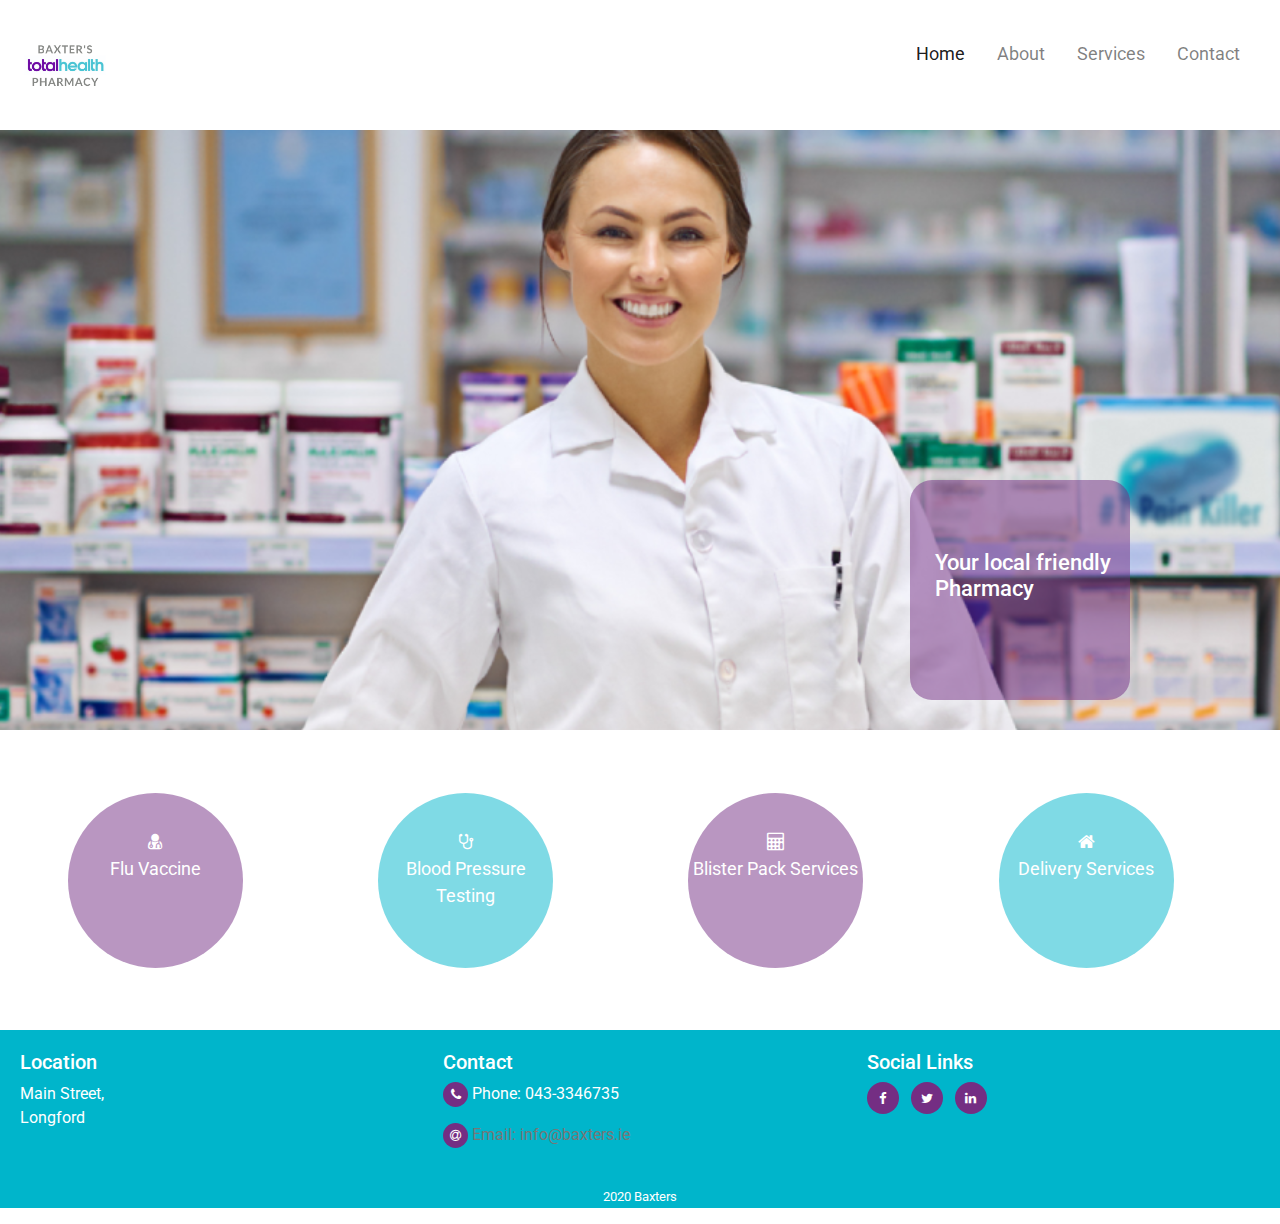
==== index.html @ 6fc28695 "Add: small print to footer on every page" ====
<!DOCTYPE html>
<html lang="en">

<head>
	<meta charset="UTF-8">
	<meta name="viewport" content="width=device-width, initial-scale=1.0">
	<meta http-equiv="X-UA-Compatible" content="ie=edge">
	<link rel="stylesheet" href="https://maxcdn.bootstrapcdn.com/bootstrap/4.2.1/css/bootstrap.min.css"
		type="text/css" />
	<link rel="stylesheet" href="https://stackpath.bootstrapcdn.com/font-awesome/4.7.0/css/font-awesome.min.css"
		type="text/css" />
	<link rel="stylesheet" href="assets/css/style.css" type="text/css" />
	<title>Baxter's Pharmacy Longford</title>
</head>

<body>

	<!--Logo and Navigation bar---------------------------------------------------------------------------->
	<header>
		<div class="header">
            <div id="logo">
			<a href="index.html"></a>
	        </div>
			
				<nav class="navbar navbar-expand-sm navbar-light bg-white">
						<ul id="menu" class="navbar-nav">
							<li class="nav-item active mr-3">
								<a class="nav-link" href="index.html">Home</a>
							</li>
							<li class="nav-item mr-3">
								<a class="nav-link" href="about.html">About</a>
							</li>
							<li class="nav-item mr-3">
								<a class="nav-link" href="services.html">Services</a>
							</li>
							<li class="nav-item mr-3">
								<a class="nav-link" href="contact.html">Contact</a>
							</li>
						</ul>
				</nav>
			</div>
		
	</header>

<!--Cover image------------------------------------------------------------------------------------------------------>
<section id="cover-outer">  
 
        <div id="cover-image" class="container-fluid"></div>
        <div id="cover-text"><h2>Your local friendly Pharmacy</h2></div>

</section>

<!--Services Section---------------------------------------------------------------------------------------->
<section id="service-outer">
<div id="serviceitem">
		<div id="flu" class="home-services-content">        
			<a href="services.html"><i class="fa fa-user-md" aria-hidden="true"></i><br>
            <span> Flu Vaccine</span></a>
        </div>
		<div id="blood-pressure" class="home-services-content">
			<a href="services.html"><i class="fa fa-stethoscope" aria-hidden="true"></i><br>
            <span> Blood Pressure Testing</span></a>
		</div>
        <div id="blister" class="home-services-content">
            <a href="services.html"><i class="fa fa-calculator" aria-hidden="true"></i><br>
            <span> Blister Pack Services</span></a>
        </div>
        <div id="delivery" class="home-services-content">
            <a href="services.html"><i class="fa fa-home" aria-hidden="true"></i><br>
            <span> Delivery Services</span></a>
        </div>
</div>
</section>

<!--Footer--------------------------------------------------------------->
	<footer class="container-fluid">
		<div id="footer-details" class="row">
			<div class="col-sm-4">
				<h5>Location</h5>
				<p> Main Street, <br>
                    Longford </p>
			</div>
			<div class="col-sm-4 footer-icons">
				<h5>Contact</h5>
				<p><i class="fa fa-phone"></i> Phone: 043-3346735 </p>
				<p class="email-address"><i class="fa fa-at"></i><a href="mailto:info@baxters.ie"> Email:
						info@baxters.ie</a></p>
			</div>
			<div class="col-sm-4">
				<h5>Social Links</h5>
			<ul class=" list-inline social-links">
				<li class="list-inline-item"><a href="https://www.facebook.com/baxters.longford/" target="_blank"><i class="fa fa-facebook" aria-hidden="true"></i>
					<span class="sr-only">Facebook</span></a></li>
                <li class="list-inline-item"><a href="https://www.twitter.com/" target="_blank"><i class="fa fa-twitter" aria-hidden="true"></i>
						<span class="sr-only">Twitter</span></a></li>
                <li class="list-inline-item"><a href="https://www.linkedin.com/" target="_blank"><i class="fa fa-linkedin" aria-hidden="true"></i>
						<span class="sr-only">LinkedIn</span></a></li>
				</ul>
			</div>
		</div>

        <p class="text-center"><small>2020 Baxters</small><p/>
	</footer>



</body>

</html>
---- assets/css/style.css ----
@import url('https://fonts.googleapis.com/css?family=Roboto:100,200,300,400,500,600,700|Exo:100,200,300,400,500,600,700');

*{
    margin:0;
    padding:0;
    border:0;
}

body{
   font-family: roboto;
    color: #777777;
}

header {
    margin: 0;
    height: 130px;
    }
/*-----------------------------------------------------------------------------------------------------------------------Logo*/

#logo {
      width: 130px;
      height: 130px;   
      background-image: url("../images/baxters-logo.png");
      background-repeat: no-repeat;
      background-size: contain;
      float: left;
}   

/*--------------------------------------------------------------------------------------------------------------------Navbar*/

.navbar {
    float: right;
}

#menu {
    font-size: 115%;
}

#logo, #menu {
    line-height: 75px;
}

/*---------------------------------------------------------------------------------------------------------------Colours*/

.ui-about-colour-about {
    background-color: rgba(0, 181, 203, 0.4);   
 
}
/*-----------------------------------------------------------------------------------------------------------------------General*/

.uppercase {
    text-transform: uppercase;
}

.container-fluid {
    padding-right: 0px;
    padding-left: 0px;
}
/*-------------------------------------------------------------------------------------------------------Hero Image on Home Page*/

#cover-outer {
    height: 600px;
    width: 100%;
    position: relative;
  
}

#cover-image {
     height: 600px;
     width: 100%;
     background: url("../images/baxters-pharmacy-hero.png") no-repeat center center;
    -webkit-background-size: cover;
    -moz-background-size: cover;
    -o-background-size: cover;
     background-size: cover;
}

#cover-text h2 {
color: #ffffff;
font-size: 135%;
}

#cover-text {
    padding-top: 10px;
    border-radius: 10%;
    height: 220px;
    width: 220px;
    padding-top: 70px;
    padding-left: 25px;

    background-color:rgba(116, 46, 131, 0.5);

    bottom: 30px;   
    right: 150px;
    position: absolute;
}


/*-----------------------------------------------------------------------------------------------------------Services on home Page*/

#service-outer {
   display: flex;
    height: 300px;
    width: 100%;
    background-color: #ffffff;
}

#serviceitem {
  display: flex;
    justify-content: space-around; 
   align-items: center; 
    width: 97%;
}

.home-services-content {
    width: 175px;
    height: 175px;
    border-radius: 50%;
    text-align: center;
    padding-top: 35px;  
    display: flex;
    justify-content: space-around; 
  
}

.home-services-content {
  color: #ffffff;
    text-decoration: none;
}



#flu, #blister {
    background-color:rgba(116, 46, 131, 0.5);
}

#blood-pressure, #delivery {
    background-color:rgba(0, 181, 203, 0.5);
}

.home-services-content a {
    color: #ffffff;
    text-decoration: none;
    font-size: 18px;
}

/*---------------------------------------------------------------------------------------------------Footer*/
footer {
    background: #00B5CB;
    min-height: 120px;
    color: #ffffff;
    margin-bottom: 10px;
}


.footer-icons i {
width: 25px;
height: 25px;
border-radius: 50%;
font-size: 13px;
line-height: 25px;
text-align: center;
background: #742E83;  
color: #ffffff
}

.social-links li a i {
width: 32px;
height: 32px;
padding: 12px 0;
border-radius: 50%;
font-size: 13px;
line-height: 10px;
text-align: center;
background: #742E83;
}



.social-links i {
    color: #ffffff;

}

.email-address a {
    color: #777777;
    text-decoration: none;
}

#footer-details {
    padding: 20px;
    background-color:#00B5CB;;
}

/*-------------------------------------------------------------------------------------------------------------About Page*/

#about-us-text {
    margin: 25px;
    
}

.team {
    margin-left: 50px;
}


#teamsr {
    padding-top: 30px;
    width: 50%;
}

#teampr {
    padding-top: 30px;
    width: 50%;
}


.circle-container {
    width: 200px;
    height: 200px;
    border-radius: 50%;
    align-items: center;
    margin-left: 15px;
    margin: 0 auto;
}

#circle-image-sr-bg {
    background: url("../images/pharmacistsr.png") no-repeat center center;
    height: 100%;
    border-radius: 50%;

}

#circle-image-pr-bg {
    background: url("../images/pharmacistpr.png") no-repeat center center;
    height: 100%;
    border-radius: 50%;
    
}

.about-container {
    margin-bottom: 40px;
    margin-left: 10px;
}


/*------------------------------------------------------------------------------------------------------Contact Us Page*/
.contact-heading {
    margin-top: 25px;
    margin-bottom: 25px;
}


.center-form {
    padding-top: 10px;
    margin: 0 auto;
    max-width: 70%;
}

button[type="submit"] {
    margin-top: 15px;
    margin-bottom: 20px;
    background-color: #00B5CB;
}



#find-us {
     height:80%;
     width: 100%;
     background: url("../images/find-us-map.png") no-repeat center center;
     
    -webkit-background-size: cover;
    -moz-background-size: cover;
    -o-background-size: cover;
     background-size: cover;
}

#map {
overflow: hidden;
}

/*---------------------------------------------------------------------------------------------------------------Services Page*/

.services-page-heading {
    padding-top: 30px;
    padding-left: 16px;
    padding-right: 16px;
}

.service-page-ui {
    color:#00B5CB;
}
.service-icon-style {
    font-size: 180%;
    color:#00B5CB;
}


/* TABLET VIEW
@media screen and (max-width: 1393px){
    #service-outer {
        width: 65%;
        margin: 0 auto;

.home-services-content {
    font-size: 65%;
}

    }

    

    @media screen and (max-width: 943px){

    }


@media screen and (max-width: 943px){

    #navbar{
        clear: left;
        float: left;
        margin-left: 30px; 
        margin-bottom: 20px;
        line-height: 25px;
    }
}

    */

    @media screen and (max-width: 943px){
        #service-outer {
            
            }



    }
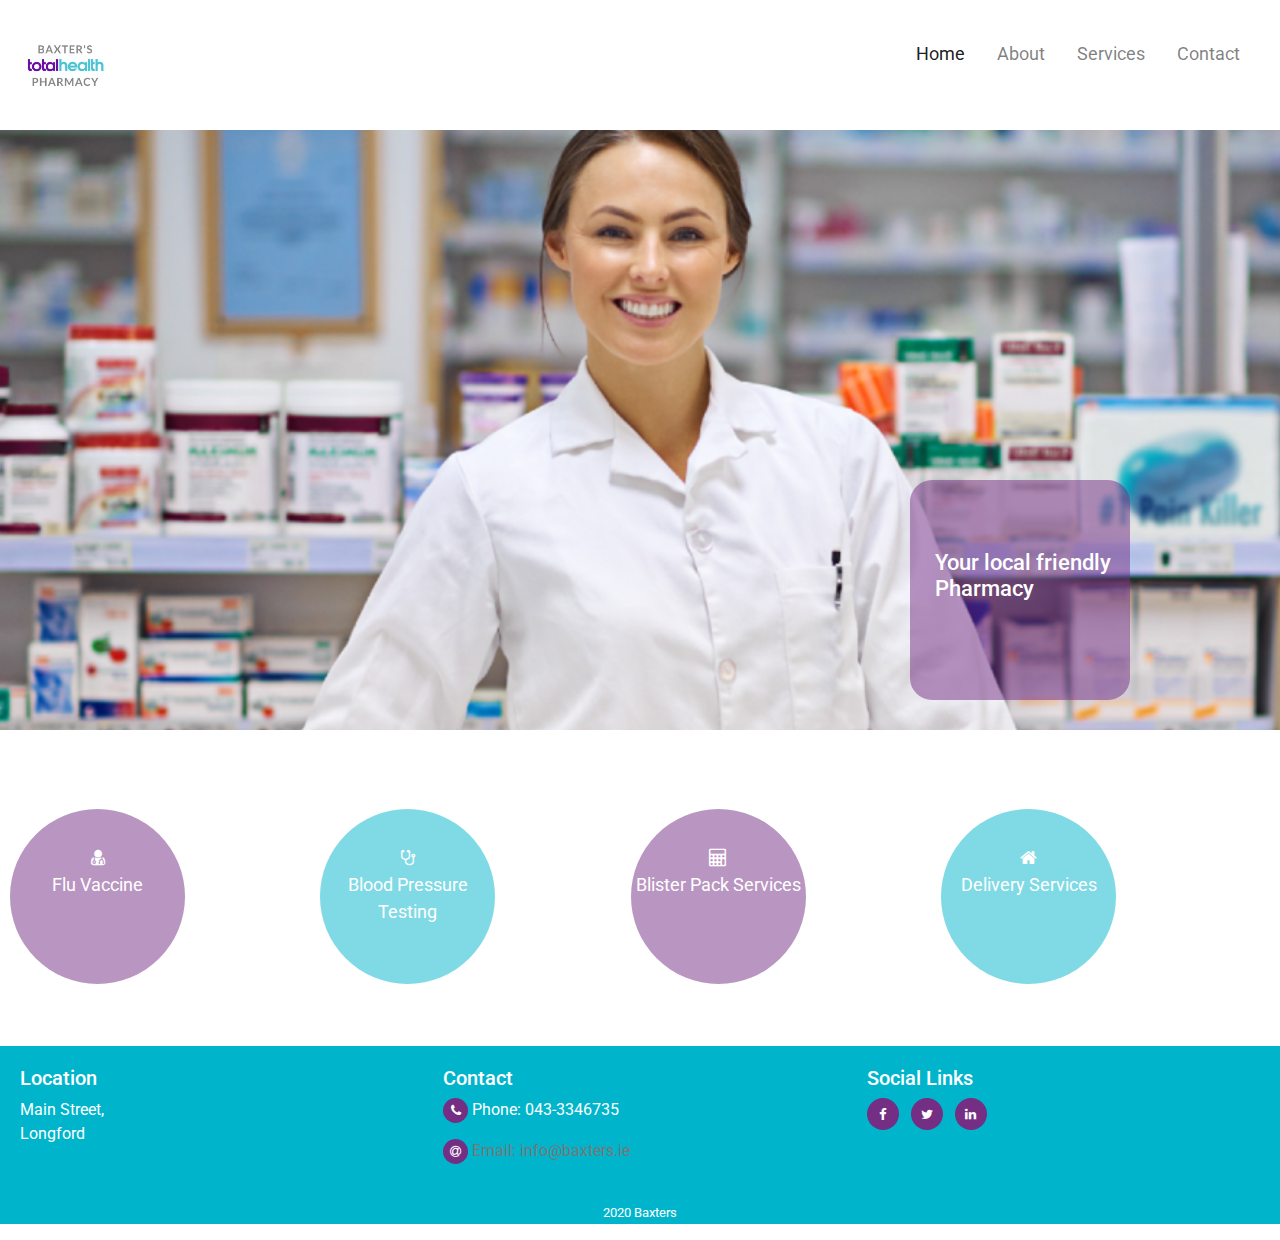
==== commit d35682fe: "Fix closing tags on footer small print. Add Burger menu to navbar on mobile. Update Phone placeholde" ====
--- a/index.html
+++ b/index.html
@@ -18,26 +18,29 @@
 	<!--Logo and Navigation bar---------------------------------------------------------------------------->
 	<header>
 		<div class="header">
-            <div id="logo">
-			<a href="index.html"></a>
-	        </div>
-			
-				<nav class="navbar navbar-expand-sm navbar-light bg-white">
-						<ul id="menu" class="navbar-nav">
-							<li class="nav-item active mr-3">
-								<a class="nav-link" href="index.html">Home</a>
-							</li>
-							<li class="nav-item mr-3">
-								<a class="nav-link" href="about.html">About</a>
+			<div id="logo">
+				<a href="index.html"></a>
+			</div>
+			<nav class="navbar navbar-expand-sm navbar-light bg-white">
+				<button class="navbar-toggler ml-auto" type="button" data-toggle="collapse" data-target="#navbarNavDropdown" aria-controls="navbarNavDropdown" aria-expanded="false" aria-label="Toggle navigation">
+						        <span class="navbar-toggler-icon"></span></button>
+				<div class="collapse navbar-collapse" id="navbarNavDropdown">
+					<ul id="menu" class="navbar-nav mr-auto">
+						<li class="nav-item active mr-3">
+							<a class="nav-link" href="index.html">Home</a>
+						</li>
+						<li class="nav-item mr-3">
+							<a class="nav-link" href="about.html">About</a>
 							</li>
 							<li class="nav-item mr-3">
 								<a class="nav-link" href="services.html">Services</a>
 							</li>
 							<li class="nav-item mr-3">
 								<a class="nav-link" href="contact.html">Contact</a>
-							</li>
+							</li>                       
 						</ul>
-				</nav>
+				</div>
+                </nav>
 			</div>
 		
 	</header>
@@ -51,24 +54,39 @@
 </section>
 
 <!--Services Section---------------------------------------------------------------------------------------->
-<section id="service-outer">
-<div id="serviceitem">
-		<div id="flu" class="home-services-content">        
+<section id="service-outer" class="container-fluid mt-3">
+<div id="serviceitem" class="row">
+    <div class="col-sm-6 col-md-6 col-lg-3">
+		    <div id="flu" class="home-services-content ">        
 			<a href="services.html"><i class="fa fa-user-md" aria-hidden="true"></i><br>
             <span> Flu Vaccine</span></a>
-        </div>
-		<div id="blood-pressure" class="home-services-content">
+            </div>
+    </div>
+
+
+    <div class="col-sm-6 col-md-6 col-lg-3">
+		<div id="blood-pressure" class="home-services-content ">
 			<a href="services.html"><i class="fa fa-stethoscope" aria-hidden="true"></i><br>
             <span> Blood Pressure Testing</span></a>
 		</div>
-        <div id="blister" class="home-services-content">
+    </div>
+
+
+    <div class="col-sm-6 col-md-6 col-lg-3">
+        <div id="blister" class="home-services-content ">
             <a href="services.html"><i class="fa fa-calculator" aria-hidden="true"></i><br>
             <span> Blister Pack Services</span></a>
         </div>
-        <div id="delivery" class="home-services-content">
+    </div>
+
+
+    <div class="col-sm-6 col-md-6 col-lg-3">    
+        <div id="delivery" class="home-services-content ">
             <a href="services.html"><i class="fa fa-home" aria-hidden="true"></i><br>
             <span> Delivery Services</span></a>
         </div>
+    </div>
+
 </div>
 </section>
 
@@ -99,11 +117,14 @@
 			</div>
 		</div>
 
-        <p class="text-center"><small>2020 Baxters</small><p/>
+        <p class="text-center"><small>2020 Baxters</small></p>
 	</footer>
 
 
-
+<script src="https://code.jquery.com/jquery-3.3.1.slim.min.js" integrity="sha384-q8i/X+965DzO0rT7abK41JStQIAqVgRVzpbzo5smXKp4YfRvH+8abtTE1Pi6jizo" crossorigin="anonymous"></script>
+    <script src="https://cdnjs.cloudflare.com/ajax/libs/popper.js/1.14.3/umd/popper.min.js" integrity="sha384-ZMP7rVo3mIykV+2+9J3UJ46jBk0WLaUAdn689aCwoqbBJiSnjAK/l8WvCWPIPm49" crossorigin="anonymous"></script>
+    <script src="https://stackpath.bootstrapcdn.com/bootstrap/4.1.3/js/bootstrap.min.js" integrity="sha384-ChfqqxuZUCnJSK3+MXmPNIyE6ZbWh2IMqE241rYiqJxyMiZ6OW/JmZQ5stwEULTy" crossorigin="anonymous"></script>
 </body>
 
-</html>+</html>
+
--- a/assets/css/style.css
+++ b/assets/css/style.css
@@ -102,6 +102,7 @@
    display: flex;
     height: 300px;
     width: 100%;
+    margin-left: 10px;
     background-color: #ffffff;
 }
 
@@ -120,7 +121,6 @@
     padding-top: 35px;  
     display: flex;
     justify-content: space-around; 
-  
 }
 
 .home-services-content {
@@ -194,9 +194,12 @@
 
 /*-------------------------------------------------------------------------------------------------------------About Page*/
 
+#meet-team {
+    padding: 10px;
+}
+
 #about-us-text {
-    margin: 25px;
-    
+    padding: 10px;
 }
 
 .team {
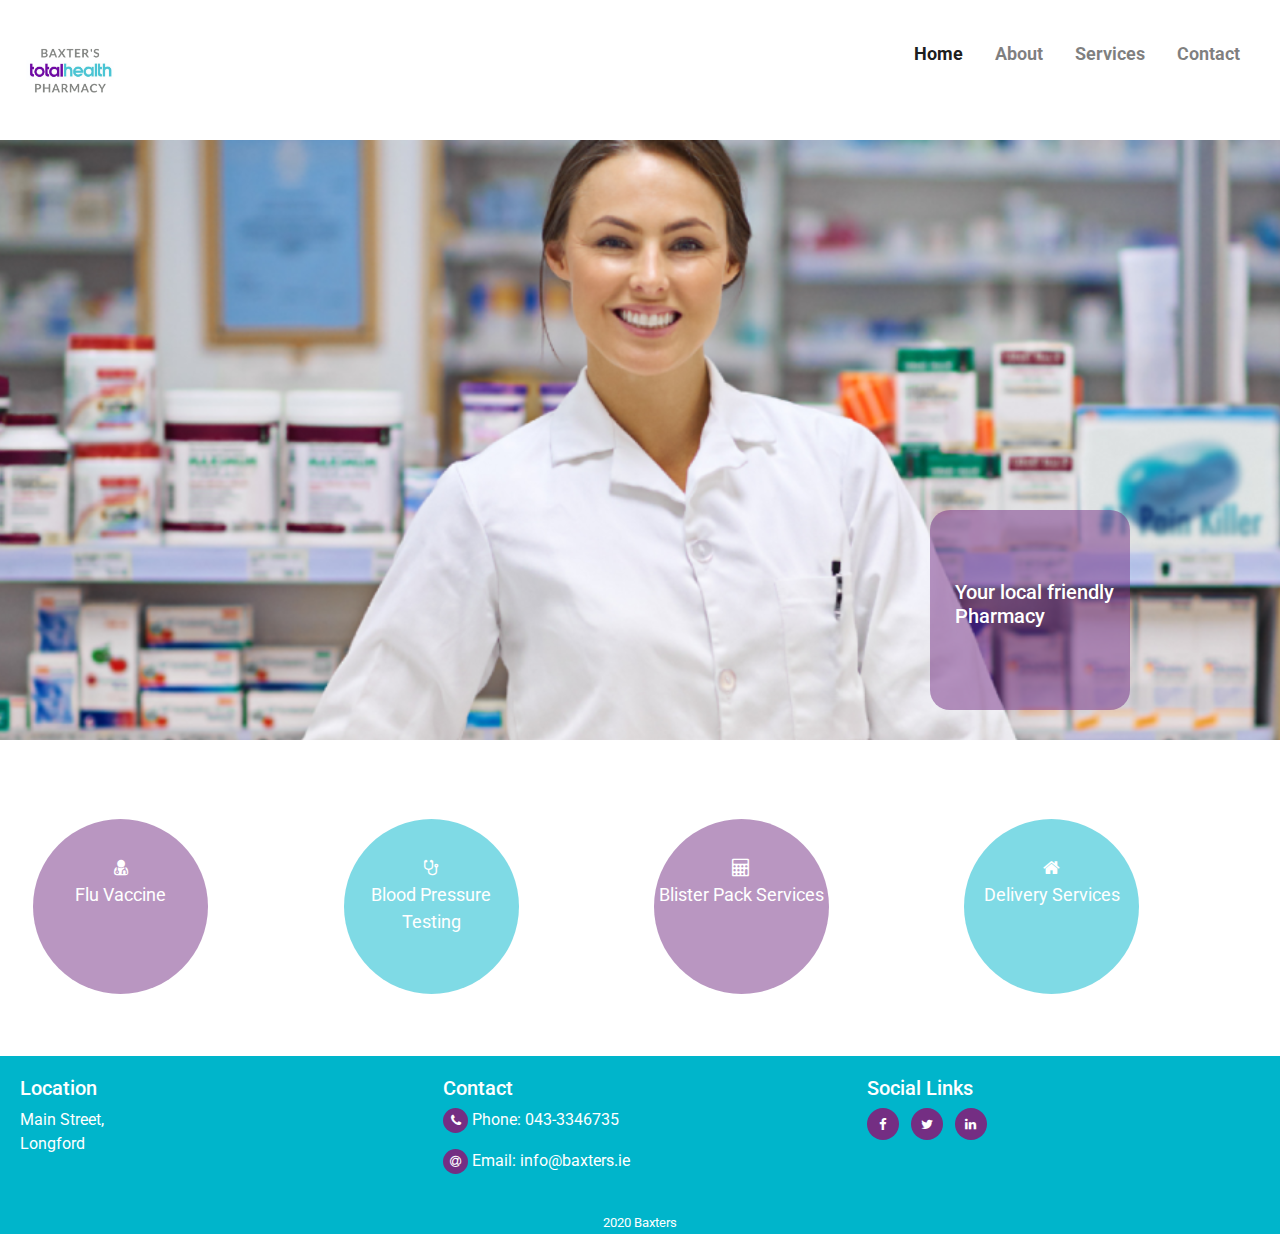
==== commit e043b9bf: "Add padding to circles on homepage" ====
--- a/index.html
+++ b/index.html
@@ -56,7 +56,7 @@
 <!--Services Section---------------------------------------------------------------------------------------->
 <section id="service-outer" class="container-fluid mt-3">
 <div id="serviceitem" class="row">
-    <div class="col-sm-6 col-md-6 col-lg-3">
+    <div class="col-xs-6 col-sm-6 col-md-6 col-lg-3 p-1">
 		    <div id="flu" class="home-services-content ">        
 			<a href="services.html"><i class="fa fa-user-md" aria-hidden="true"></i><br>
             <span> Flu Vaccine</span></a>
@@ -64,7 +64,7 @@
     </div>
 
 
-    <div class="col-sm-6 col-md-6 col-lg-3">
+    <div class="col-xs-6 col-sm-6 col-md-6 col-lg-3 p-1">
 		<div id="blood-pressure" class="home-services-content ">
 			<a href="services.html"><i class="fa fa-stethoscope" aria-hidden="true"></i><br>
             <span> Blood Pressure Testing</span></a>
@@ -72,7 +72,7 @@
     </div>
 
 
-    <div class="col-sm-6 col-md-6 col-lg-3">
+    <div class="col-xs-6 col-sm-6 col-md-6 col-lg-3 p-1">
         <div id="blister" class="home-services-content ">
             <a href="services.html"><i class="fa fa-calculator" aria-hidden="true"></i><br>
             <span> Blister Pack Services</span></a>
@@ -80,7 +80,7 @@
     </div>
 
 
-    <div class="col-sm-6 col-md-6 col-lg-3">    
+    <div class="col-xs-6 col-sm-6 col-md-6 col-lg-3 p-1">    
         <div id="delivery" class="home-services-content ">
             <a href="services.html"><i class="fa fa-home" aria-hidden="true"></i><br>
             <span> Delivery Services</span></a>
--- a/assets/css/style.css
+++ b/assets/css/style.css
@@ -13,13 +13,13 @@
 
 header {
     margin: 0;
-    height: 130px;
+    height: 140px;
     }
 /*-----------------------------------------------------------------------------------------------------------------------Logo*/
 
 #logo {
-      width: 130px;
-      height: 130px;   
+      width: 140px;
+      height: 140px;   
       background-image: url("../images/baxters-logo.png");
       background-repeat: no-repeat;
       background-size: contain;
@@ -40,6 +40,13 @@
     line-height: 75px;
 }
 
+.navbar .navbar-toggler {
+    border: 0;
+}
+
+.navbar .navbar-nav a {
+    font-weight: bold;
+}
 /*---------------------------------------------------------------------------------------------------------------Colours*/
 
 .ui-about-colour-about {
@@ -62,7 +69,7 @@
     height: 600px;
     width: 100%;
     position: relative;
-  
+    z-index: -1;  
 }
 
 #cover-image {
@@ -77,14 +84,14 @@
 
 #cover-text h2 {
 color: #ffffff;
-font-size: 135%;
+font-size: 125%;
 }
 
 #cover-text {
     padding-top: 10px;
     border-radius: 10%;
-    height: 220px;
-    width: 220px;
+    height: 200px;
+    width: 200px;
     padding-top: 70px;
     padding-left: 25px;
 
@@ -100,16 +107,15 @@
 
 #service-outer {
    display: flex;
-    height: 300px;
+   align-items: center;
+   justify-content: space-around; 
+   min-height: 300px;
     width: 100%;
     margin-left: 10px;
     background-color: #ffffff;
 }
 
 #serviceitem {
-  display: flex;
-    justify-content: space-around; 
-   align-items: center; 
     width: 97%;
 }
 
@@ -119,8 +125,6 @@
     border-radius: 50%;
     text-align: center;
     padding-top: 35px;  
-    display: flex;
-    justify-content: space-around; 
 }
 
 .home-services-content {
@@ -143,6 +147,8 @@
     text-decoration: none;
     font-size: 18px;
 }
+
+
 
 /*---------------------------------------------------------------------------------------------------Footer*/
 footer {
@@ -183,7 +189,7 @@
 }
 
 .email-address a {
-    color: #777777;
+    color: #ffffff;
     text-decoration: none;
 }
 
@@ -194,6 +200,7 @@
 
 /*-------------------------------------------------------------------------------------------------------------About Page*/
 
+
 #meet-team {
     padding: 10px;
 }
@@ -201,6 +208,13 @@
 #about-us-text {
     padding: 10px;
 }
+
+.block-divider{
+    width: 10px,;
+    height: 5px;
+    background-color: red;
+    border: 0;
+    }
 
 .team {
     margin-left: 50px;
@@ -260,10 +274,25 @@
     max-width: 70%;
 }
 
-button[type="submit"] {
+.contact-button {
     margin-top: 15px;
     margin-bottom: 20px;
     background-color: #00B5CB;
+    border-color:  #00B5CB;
+    color: #ffffff;
+    width: 185px;
+    border-radius: 50px;
+    font-weight: bold;
+}
+
+
+.contact-button:hover,
+.contact-button:active,
+.contact-button:focus,
+.contact-button:focus {
+    background-color: #00B5CB;
+    border-color: #00B5CB;
+    color: #ffffff;
 }
 
 
@@ -300,43 +329,10 @@
 }
 
 
-/* TABLET VIEW
-@media screen and (max-width: 1393px){
-    #service-outer {
-        width: 65%;
-        margin: 0 auto;
-
-.home-services-content {
-    font-size: 65%;
-}
-
-    }
-
-    
-
-    @media screen and (max-width: 943px){
-
-    }
-
-
-@media screen and (max-width: 943px){
-
-    #navbar{
-        clear: left;
-        float: left;
-        margin-left: 30px; 
-        margin-bottom: 20px;
-        line-height: 25px;
-    }
-}
-
-    */
-
-    @media screen and (max-width: 943px){
-        #service-outer {
-            
-            }
-
-
-
-    }
+/*---------------------------------------------------------------------------------------------------------Book an appointment Services Page*/
+
+.booking-container {
+display: flex;
+justify-content: center;
+height: 250px;
+}
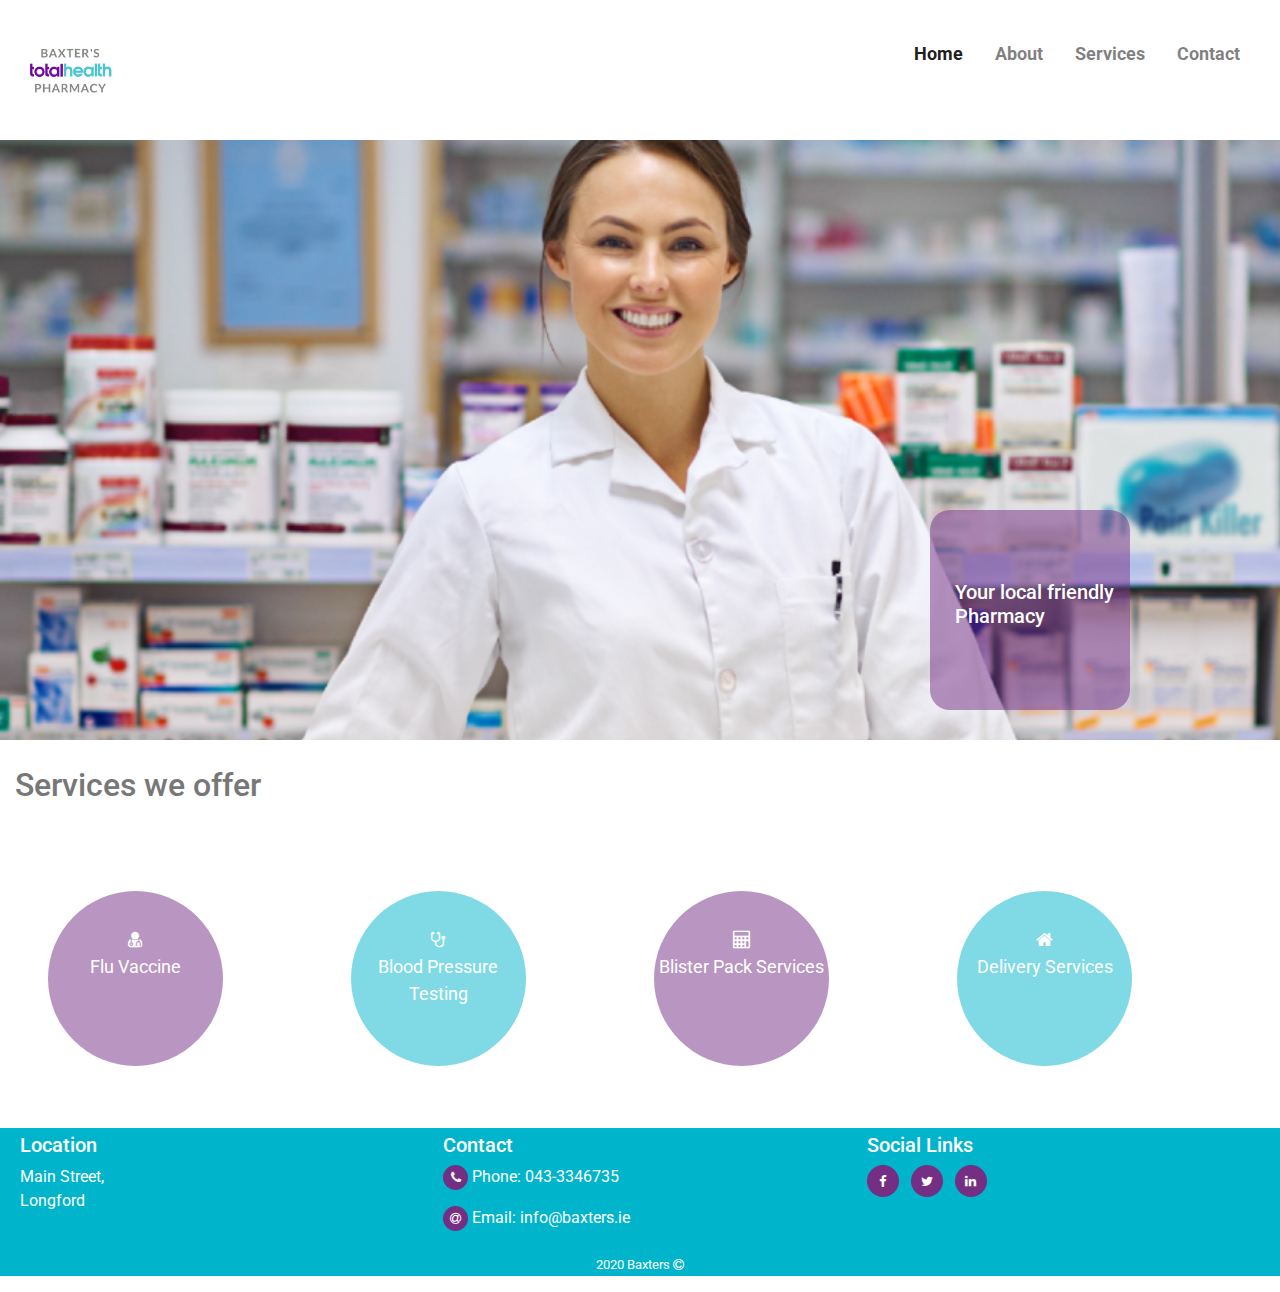
==== commit 85b765e2: "Format code in all pages" ====
--- a/index.html
+++ b/index.html
@@ -1,130 +1,181 @@
 <!DOCTYPE html>
 <html lang="en">
+  <head>
+    <meta charset="UTF-8" />
+    <meta name="viewport" content="width=device-width, initial-scale=1.0" />
+    <meta http-equiv="X-UA-Compatible" content="ie=edge" />
+    <link
+      rel="stylesheet"
+      href="https://maxcdn.bootstrapcdn.com/bootstrap/4.2.1/css/bootstrap.min.css"
+      type="text/css"
+    />
+    <link
+      rel="stylesheet"
+      href="https://stackpath.bootstrapcdn.com/font-awesome/4.7.0/css/font-awesome.min.css"
+      type="text/css"
+    />
+    <link rel="stylesheet" href="assets/css/style.css" type="text/css" />
+    <title>Baxter's Pharmacy Longford</title>
+  </head>
 
-<head>
-	<meta charset="UTF-8">
-	<meta name="viewport" content="width=device-width, initial-scale=1.0">
-	<meta http-equiv="X-UA-Compatible" content="ie=edge">
-	<link rel="stylesheet" href="https://maxcdn.bootstrapcdn.com/bootstrap/4.2.1/css/bootstrap.min.css"
-		type="text/css" />
-	<link rel="stylesheet" href="https://stackpath.bootstrapcdn.com/font-awesome/4.7.0/css/font-awesome.min.css"
-		type="text/css" />
-	<link rel="stylesheet" href="assets/css/style.css" type="text/css" />
-	<title>Baxter's Pharmacy Longford</title>
-</head>
+  <body>
+    <!--Logo and Navigation bar---------------------------------------------------------------------------->
+    <header>
+      <div class="header">
+        <div id="logo">
+          <a href="index.html"></a>
+        </div>
+        <nav class="navbar navbar-expand-sm navbar-light bg-white">
+          <button
+            class="navbar-toggler ml-auto"
+            type="button"
+            data-toggle="collapse"
+            data-target="#navbarNavDropdown"
+            aria-controls="navbarNavDropdown"
+            aria-expanded="false"
+            aria-label="Toggle navigation"
+          >
+            <span class="navbar-toggler-icon"></span>
+          </button>
+          <div class="collapse navbar-collapse" id="navbarNavDropdown">
+            <ul id="menu" class="navbar-nav mr-auto">
+              <li class="nav-item active mr-3">
+                <a class="nav-link" href="index.html">Home</a>
+              </li>
+              <li class="nav-item mr-3">
+                <a class="nav-link" href="about.html">About</a>
+              </li>
+              <li class="nav-item mr-3">
+                <a class="nav-link" href="services.html">Services</a>
+              </li>
+              <li class="nav-item mr-3">
+                <a class="nav-link" href="contact.html">Contact</a>
+              </li>
+            </ul>
+          </div>
+        </nav>
+      </div>
+    </header>
 
-<body>
+    <!--Cover image------------------------------------------------------------------------------------------------------>
+    <section id="cover-outer">
+      <div id="cover-image" class="container-fluid"></div>
+      <div id="cover-text">
+        <h2>Your local friendly Pharmacy</h2>
+      </div>
+    </section>
 
-	<!--Logo and Navigation bar---------------------------------------------------------------------------->
-	<header>
-		<div class="header">
-			<div id="logo">
-				<a href="index.html"></a>
-			</div>
-			<nav class="navbar navbar-expand-sm navbar-light bg-white">
-				<button class="navbar-toggler ml-auto" type="button" data-toggle="collapse" data-target="#navbarNavDropdown" aria-controls="navbarNavDropdown" aria-expanded="false" aria-label="Toggle navigation">
-						        <span class="navbar-toggler-icon"></span></button>
-				<div class="collapse navbar-collapse" id="navbarNavDropdown">
-					<ul id="menu" class="navbar-nav mr-auto">
-						<li class="nav-item active mr-3">
-							<a class="nav-link" href="index.html">Home</a>
-						</li>
-						<li class="nav-item mr-3">
-							<a class="nav-link" href="about.html">About</a>
-							</li>
-							<li class="nav-item mr-3">
-								<a class="nav-link" href="services.html">Services</a>
-							</li>
-							<li class="nav-item mr-3">
-								<a class="nav-link" href="contact.html">Contact</a>
-							</li>                       
-						</ul>
-				</div>
-                </nav>
-			</div>
-		
-	</header>
-
-<!--Cover image------------------------------------------------------------------------------------------------------>
-<section id="cover-outer">  
- 
-        <div id="cover-image" class="container-fluid"></div>
-        <div id="cover-text"><h2>Your local friendly Pharmacy</h2></div>
-
-</section>
-
-<!--Services Section---------------------------------------------------------------------------------------->
-<section id="service-outer" class="container-fluid mt-3">
-<div id="serviceitem" class="row">
-    <div class="col-xs-6 col-sm-6 col-md-6 col-lg-3 p-1">
-		    <div id="flu" class="home-services-content ">        
-			<a href="services.html"><i class="fa fa-user-md" aria-hidden="true"></i><br>
-            <span> Flu Vaccine</span></a>
-            </div>
+    <!--Services Section---------------------------------------------------------------------------------------->
+    <div id="homepage-services" class="row">
+      <div class="col-12">
+        <h2 class="mt-3">Services we offer</h2>
+      </div>
     </div>
 
+    <section id="service-outer" class="container-fluid mt-3">
+      <div id="serviceitem" class="row">
+        <div class="col-xs-6 col-sm-6 col-md-6 col-lg-3 p-1">
+          <div id="flu" class="home-services-content">
+            <a href="services.html"
+              ><i class="fa fa-user-md" aria-hidden="true"></i><br />
+              <span> Flu Vaccine</span></a
+            >
+          </div>
+        </div>
 
-    <div class="col-xs-6 col-sm-6 col-md-6 col-lg-3 p-1">
-		<div id="blood-pressure" class="home-services-content ">
-			<a href="services.html"><i class="fa fa-stethoscope" aria-hidden="true"></i><br>
-            <span> Blood Pressure Testing</span></a>
-		</div>
-    </div>
+        <div class="col-xs-6 col-sm-6 col-md-6 col-lg-3 p-1">
+          <div id="blood-pressure" class="home-services-content">
+            <a href="services.html"
+              ><i class="fa fa-stethoscope" aria-hidden="true"></i><br />
+              <span> Blood Pressure Testing</span></a
+            >
+          </div>
+        </div>
 
+        <div class="col-xs-6 col-sm-6 col-md-6 col-lg-3 p-1">
+          <div id="blister" class="home-services-content">
+            <a href="services.html"
+              ><i class="fa fa-calculator" aria-hidden="true"></i><br />
+              <span> Blister Pack Services</span></a
+            >
+          </div>
+        </div>
 
-    <div class="col-xs-6 col-sm-6 col-md-6 col-lg-3 p-1">
-        <div id="blister" class="home-services-content ">
-            <a href="services.html"><i class="fa fa-calculator" aria-hidden="true"></i><br>
-            <span> Blister Pack Services</span></a>
+        <div class="col-xs-6 col-sm-6 col-md-6 col-lg-3 p-1">
+          <div id="delivery" class="home-services-content">
+            <a href="services.html"
+              ><i class="fa fa-home" aria-hidden="true"></i><br />
+              <span> Delivery Services</span></a
+            >
+          </div>
         </div>
-    </div>
+      </div>
+    </section>
 
+    <!--Footer--------------------------------------------------------------->
+    <footer class="container-fluid">
+      <div id="footer-details" class="row">
+        <div class="col-sm-4">
+          <h5>Location</h5>
+          <p>
+            Main Street, <br />
+            Longford
+          </p>
+        </div>
+        <div class="col-sm-4 footer-icons">
+          <h5>Contact</h5>
+          <p><i class="fa fa-phone"></i> Phone: 043-3346735</p>
+          <p class="email-address">
+            <i class="fa fa-at"></i
+            ><a href="mailto:info@baxters.ie"> Email: info@baxters.ie</a>
+          </p>
+        </div>
+        <div class="col-sm-4">
+          <h5>Social Links</h5>
+          <ul class="list-inline social-links">
+            <li class="list-inline-item">
+              <a
+                href="https://www.facebook.com/baxters.longford/"
+                target="_blank"
+                ><i class="fa fa-facebook" aria-hidden="true"></i>
+                <span class="sr-only">Facebook</span></a
+              >
+            </li>
+            <li class="list-inline-item">
+              <a href="https://www.twitter.com/" target="_blank"
+                ><i class="fa fa-twitter" aria-hidden="true"></i>
+                <span class="sr-only">Twitter</span></a
+              >
+            </li>
+            <li class="list-inline-item">
+              <a href="https://www.linkedin.com/" target="_blank"
+                ><i class="fa fa-linkedin" aria-hidden="true"></i>
+                <span class="sr-only">LinkedIn</span></a
+              >
+            </li>
+          </ul>
+        </div>
+      </div>
 
-    <div class="col-xs-6 col-sm-6 col-md-6 col-lg-3 p-1">    
-        <div id="delivery" class="home-services-content ">
-            <a href="services.html"><i class="fa fa-home" aria-hidden="true"></i><br>
-            <span> Delivery Services</span></a>
-        </div>
-    </div>
+      <p class="text-center">
+        <small>2020 Baxters <i class="fa fa-copyright"></i></small>
+      </p>
+    </footer>
 
-</div>
-</section>
-
-<!--Footer--------------------------------------------------------------->
-	<footer class="container-fluid">
-		<div id="footer-details" class="row">
-			<div class="col-sm-4">
-				<h5>Location</h5>
-				<p> Main Street, <br>
-                    Longford </p>
-			</div>
-			<div class="col-sm-4 footer-icons">
-				<h5>Contact</h5>
-				<p><i class="fa fa-phone"></i> Phone: 043-3346735 </p>
-				<p class="email-address"><i class="fa fa-at"></i><a href="mailto:info@baxters.ie"> Email:
-						info@baxters.ie</a></p>
-			</div>
-			<div class="col-sm-4">
-				<h5>Social Links</h5>
-			<ul class=" list-inline social-links">
-				<li class="list-inline-item"><a href="https://www.facebook.com/baxters.longford/" target="_blank"><i class="fa fa-facebook" aria-hidden="true"></i>
-					<span class="sr-only">Facebook</span></a></li>
-                <li class="list-inline-item"><a href="https://www.twitter.com/" target="_blank"><i class="fa fa-twitter" aria-hidden="true"></i>
-						<span class="sr-only">Twitter</span></a></li>
-                <li class="list-inline-item"><a href="https://www.linkedin.com/" target="_blank"><i class="fa fa-linkedin" aria-hidden="true"></i>
-						<span class="sr-only">LinkedIn</span></a></li>
-				</ul>
-			</div>
-		</div>
-
-        <p class="text-center"><small>2020 Baxters</small></p>
-	</footer>
-
-
-<script src="https://code.jquery.com/jquery-3.3.1.slim.min.js" integrity="sha384-q8i/X+965DzO0rT7abK41JStQIAqVgRVzpbzo5smXKp4YfRvH+8abtTE1Pi6jizo" crossorigin="anonymous"></script>
-    <script src="https://cdnjs.cloudflare.com/ajax/libs/popper.js/1.14.3/umd/popper.min.js" integrity="sha384-ZMP7rVo3mIykV+2+9J3UJ46jBk0WLaUAdn689aCwoqbBJiSnjAK/l8WvCWPIPm49" crossorigin="anonymous"></script>
-    <script src="https://stackpath.bootstrapcdn.com/bootstrap/4.1.3/js/bootstrap.min.js" integrity="sha384-ChfqqxuZUCnJSK3+MXmPNIyE6ZbWh2IMqE241rYiqJxyMiZ6OW/JmZQ5stwEULTy" crossorigin="anonymous"></script>
-</body>
-
+    <script
+      src="https://code.jquery.com/jquery-3.3.1.slim.min.js"
+      integrity="sha384-q8i/X+965DzO0rT7abK41JStQIAqVgRVzpbzo5smXKp4YfRvH+8abtTE1Pi6jizo"
+      crossorigin="anonymous"
+    ></script>
+    <script
+      src="https://cdnjs.cloudflare.com/ajax/libs/popper.js/1.14.3/umd/popper.min.js"
+      integrity="sha384-ZMP7rVo3mIykV+2+9J3UJ46jBk0WLaUAdn689aCwoqbBJiSnjAK/l8WvCWPIPm49"
+      crossorigin="anonymous"
+    ></script>
+    <script
+      src="https://stackpath.bootstrapcdn.com/bootstrap/4.1.3/js/bootstrap.min.js"
+      integrity="sha384-ChfqqxuZUCnJSK3+MXmPNIyE6ZbWh2IMqE241rYiqJxyMiZ6OW/JmZQ5stwEULTy"
+      crossorigin="anonymous"
+    ></script>
+  </body>
 </html>
-
--- a/assets/css/style.css
+++ b/assets/css/style.css
@@ -1,338 +1,334 @@
-@import url('https://fonts.googleapis.com/css?family=Roboto:100,200,300,400,500,600,700|Exo:100,200,300,400,500,600,700');
-
-*{
-    margin:0;
-    padding:0;
-    border:0;
-}
-
-body{
-   font-family: roboto;
-    color: #777777;
+@import url("https://fonts.googleapis.com/css?family=Roboto:100,200,300,400,500,600,700|Exo:100,200,300,400,500,600,700");
+
+* {
+  margin: 0;
+  padding: 0;
+  border: 0;
+}
+
+body {
+  font-family: roboto;
+  color: #777777;
+}
+
+body {
+  overflow-x: hidden;
 }
 
 header {
-    margin: 0;
-    height: 140px;
-    }
+  margin: 0;
+  height: 140px;
+}
 /*-----------------------------------------------------------------------------------------------------------------------Logo*/
 
 #logo {
-      width: 140px;
-      height: 140px;   
-      background-image: url("../images/baxters-logo.png");
-      background-repeat: no-repeat;
-      background-size: contain;
-      float: left;
-}   
+  width: 140px;
+  height: 140px;
+  background-image: url("../images/baxters-logo.png");
+  background-repeat: no-repeat;
+  background-size: contain;
+  float: left;
+}
 
 /*--------------------------------------------------------------------------------------------------------------------Navbar*/
 
 .navbar {
-    float: right;
+  float: right;
 }
 
 #menu {
-    font-size: 115%;
-}
-
-#logo, #menu {
-    line-height: 75px;
+  font-size: 115%;
+}
+
+#logo,
+#menu {
+  line-height: 75px;
 }
 
 .navbar .navbar-toggler {
-    border: 0;
+  border: 0;
 }
 
 .navbar .navbar-nav a {
-    font-weight: bold;
+  font-weight: bold;
 }
 /*---------------------------------------------------------------------------------------------------------------Colours*/
 
 .ui-about-colour-about {
-    background-color: rgba(0, 181, 203, 0.4);   
- 
+  background-color: rgba(0, 181, 203, 0.4);
 }
 /*-----------------------------------------------------------------------------------------------------------------------General*/
 
 .uppercase {
-    text-transform: uppercase;
-}
-
-.container-fluid {
-    padding-right: 0px;
-    padding-left: 0px;
-}
+  text-transform: uppercase;
+}
+
 /*-------------------------------------------------------------------------------------------------------Hero Image on Home Page*/
 
 #cover-outer {
-    height: 600px;
-    width: 100%;
-    position: relative;
-    z-index: -1;  
+  height: 600px;
+  width: 100%;
+  position: relative;
+  z-index: -1;
+  overflow-x: hidden;
 }
 
 #cover-image {
-     height: 600px;
-     width: 100%;
-     background: url("../images/baxters-pharmacy-hero.png") no-repeat center center;
-    -webkit-background-size: cover;
-    -moz-background-size: cover;
-    -o-background-size: cover;
-     background-size: cover;
+  height: 600px;
+  width: 100%;
+  background: url("../images/baxters-pharmacy-hero.png") no-repeat center center;
+  -webkit-background-size: cover;
+  -moz-background-size: cover;
+  -o-background-size: cover;
+  background-size: cover;
 }
 
 #cover-text h2 {
-color: #ffffff;
-font-size: 125%;
+  color: #ffffff;
+  font-size: 125%;
 }
 
 #cover-text {
-    padding-top: 10px;
-    border-radius: 10%;
-    height: 200px;
-    width: 200px;
-    padding-top: 70px;
-    padding-left: 25px;
-
-    background-color:rgba(116, 46, 131, 0.5);
-
-    bottom: 30px;   
-    right: 150px;
-    position: absolute;
-}
-
+  padding-top: 10px;
+  border-radius: 10%;
+  height: 200px;
+  width: 200px;
+  padding-top: 70px;
+  padding-left: 25px;
+
+  background-color: rgba(116, 46, 131, 0.5);
+
+  bottom: 30px;
+  right: 150px;
+  position: absolute;
+}
 
 /*-----------------------------------------------------------------------------------------------------------Services on home Page*/
 
 #service-outer {
-   display: flex;
-   align-items: center;
-   justify-content: space-around; 
-   min-height: 300px;
-    width: 100%;
-    margin-left: 10px;
-    background-color: #ffffff;
+  display: flex;
+  align-items: center;
+  justify-content: space-around;
+  min-height: 300px;
+  width: 100%;
+  margin-left: 10px;
+  background-color: #ffffff;
+}
+
+#homepage-services {
+  margin: 0 auto;
+  margin-top: 10px;
 }
 
 #serviceitem {
-    width: 97%;
+  width: 97%;
 }
 
 .home-services-content {
-    width: 175px;
-    height: 175px;
-    border-radius: 50%;
-    text-align: center;
-    padding-top: 35px;  
+  width: 175px;
+  height: 175px;
+  border-radius: 50%;
+  text-align: center;
+  padding-top: 35px;
+  padding-bottom: 15px;
 }
 
 .home-services-content {
   color: #ffffff;
-    text-decoration: none;
-}
-
-
-
-#flu, #blister {
-    background-color:rgba(116, 46, 131, 0.5);
-}
-
-#blood-pressure, #delivery {
-    background-color:rgba(0, 181, 203, 0.5);
+  text-decoration: none;
+}
+
+#flu,
+#blister {
+  background-color: rgba(116, 46, 131, 0.5);
+}
+
+#blood-pressure,
+#delivery {
+  background-color: rgba(0, 181, 203, 0.5);
 }
 
 .home-services-content a {
-    color: #ffffff;
-    text-decoration: none;
-    font-size: 18px;
-}
-
-
+  color: #ffffff;
+  text-decoration: none;
+  font-size: 18px;
+}
 
 /*---------------------------------------------------------------------------------------------------Footer*/
 footer {
-    background: #00B5CB;
-    min-height: 120px;
-    color: #ffffff;
-    margin-bottom: 10px;
-}
-
+  background: #00b5cb;
+  min-height: 120px;
+  color: #ffffff;
+  margin: 0;
+}
 
 .footer-icons i {
-width: 25px;
-height: 25px;
-border-radius: 50%;
-font-size: 13px;
-line-height: 25px;
-text-align: center;
-background: #742E83;  
-color: #ffffff
+  width: 25px;
+  height: 25px;
+  border-radius: 50%;
+  font-size: 13px;
+  line-height: 25px;
+  text-align: center;
+  background: #742e83;
+  color: #ffffff;
 }
 
 .social-links li a i {
-width: 32px;
-height: 32px;
-padding: 12px 0;
-border-radius: 50%;
-font-size: 13px;
-line-height: 10px;
-text-align: center;
-background: #742E83;
-}
-
-
+  width: 32px;
+  height: 32px;
+  padding: 12px 0;
+  border-radius: 50%;
+  font-size: 13px;
+  line-height: 10px;
+  text-align: center;
+  background: #742e83;
+}
 
 .social-links i {
-    color: #ffffff;
-
+  color: #ffffff;
 }
 
 .email-address a {
-    color: #ffffff;
-    text-decoration: none;
+  color: #ffffff;
+  text-decoration: none;
 }
 
 #footer-details {
-    padding: 20px;
-    background-color:#00B5CB;;
+  padding: 5px;
+  background-color: #00b5cb;
 }
 
 /*-------------------------------------------------------------------------------------------------------------About Page*/
 
-
 #meet-team {
-    padding: 10px;
+  padding: 10px;
+  margin: 0 auto;
 }
 
 #about-us-text {
-    padding: 10px;
-}
-
-.block-divider{
-    width: 10px,;
-    height: 5px;
-    background-color: red;
-    border: 0;
-    }
+  padding: 10px;
+  margin: 0 auto;
+}
+
+.block-divider {
+  width: 150px;
+  height: 3px;
+  background-color: #777777;
+  border: 0;
+  margin: 0 auto;
+}
+
+.block-divider-team {
+  width: 250px;
+  height: 3px;
+  background-color: #777777;
+  border: 0;
+  margin: 0 auto;
+}
 
 .team {
-    margin-left: 50px;
-}
-
+  margin-left: 50px;
+}
 
 #teamsr {
-    padding-top: 30px;
-    width: 50%;
+  padding-top: 30px;
+  width: 50%;
 }
 
 #teampr {
-    padding-top: 30px;
-    width: 50%;
-}
-
+  padding-top: 30px;
+  width: 50%;
+}
 
 .circle-container {
-    width: 200px;
-    height: 200px;
-    border-radius: 50%;
-    align-items: center;
-    margin-left: 15px;
-    margin: 0 auto;
+  width: 200px;
+  height: 200px;
+  border-radius: 50%;
+  align-items: center;
+  margin-left: 15px;
+  margin: 0 auto;
 }
 
 #circle-image-sr-bg {
-    background: url("../images/pharmacistsr.png") no-repeat center center;
-    height: 100%;
-    border-radius: 50%;
-
+  background: url("../images/pharmacistsr.png") no-repeat center center;
+  height: 100%;
+  border-radius: 50%;
 }
 
 #circle-image-pr-bg {
-    background: url("../images/pharmacistpr.png") no-repeat center center;
-    height: 100%;
-    border-radius: 50%;
-    
+  background: url("../images/pharmacistpr.png") no-repeat center center;
+  height: 100%;
+  border-radius: 50%;
 }
 
 .about-container {
-    margin-bottom: 40px;
-    margin-left: 10px;
-}
-
+  margin-bottom: 40px;
+  margin-left: 10px;
+}
 
 /*------------------------------------------------------------------------------------------------------Contact Us Page*/
 .contact-heading {
-    margin-top: 25px;
-    margin-bottom: 25px;
-}
-
+  margin-top: 25px;
+  margin-bottom: 25px;
+}
 
 .center-form {
-    padding-top: 10px;
-    margin: 0 auto;
-    max-width: 70%;
+  padding-top: 10px;
+  margin: 0 auto;
+  max-width: 70%;
 }
 
 .contact-button {
-    margin-top: 15px;
-    margin-bottom: 20px;
-    background-color: #00B5CB;
-    border-color:  #00B5CB;
-    color: #ffffff;
-    width: 185px;
-    border-radius: 50px;
-    font-weight: bold;
-}
-
+  margin-top: 15px;
+  margin-bottom: 20px;
+  background-color: #00b5cb;
+  border-color: #00b5cb;
+  color: #ffffff;
+  width: 185px;
+  border-radius: 50px;
+  font-weight: bold;
+}
 
 .contact-button:hover,
 .contact-button:active,
 .contact-button:focus,
 .contact-button:focus {
-    background-color: #00B5CB;
-    border-color: #00B5CB;
-    color: #ffffff;
-}
-
-
+  background-color: #00b5cb;
+  border-color: #00b5cb;
+  color: #ffffff;
+}
 
 #find-us {
-     height:80%;
-     width: 100%;
-     background: url("../images/find-us-map.png") no-repeat center center;
-     
-    -webkit-background-size: cover;
-    -moz-background-size: cover;
-    -o-background-size: cover;
-     background-size: cover;
-}
-
-#map {
-overflow: hidden;
-}
-
-/*---------------------------------------------------------------------------------------------------------------Services Page*/
+  height: 80%;
+  width: 100%;
+  background: url("../images/find-us-map.png") no-repeat center center;
+
+  -webkit-background-size: cover;
+  -moz-background-size: cover;
+  -o-background-size: cover;
+  background-size: cover;
+}
+
+/*------------------------------------------------------------------------------------------------------Services Page*/
 
 .services-page-heading {
-    padding-top: 30px;
-    padding-left: 16px;
-    padding-right: 16px;
+  padding-top: 30px;
+  padding-left: 16px;
+  padding-right: 16px;
 }
 
 .service-page-ui {
-    color:#00B5CB;
+  color: #00b5cb;
 }
 .service-icon-style {
-    font-size: 180%;
-    color:#00B5CB;
-}
-
-
-/*---------------------------------------------------------------------------------------------------------Book an appointment Services Page*/
+  font-size: 180%;
+  color: #00b5cb;
+}
+
+/*---------------------------------------------------------------------------------------------------Book an appointment Services Page*/
 
 .booking-container {
-display: flex;
-justify-content: center;
-height: 250px;
-}
+  display: flex;
+  justify-content: center;
+  height: 250px;
+}
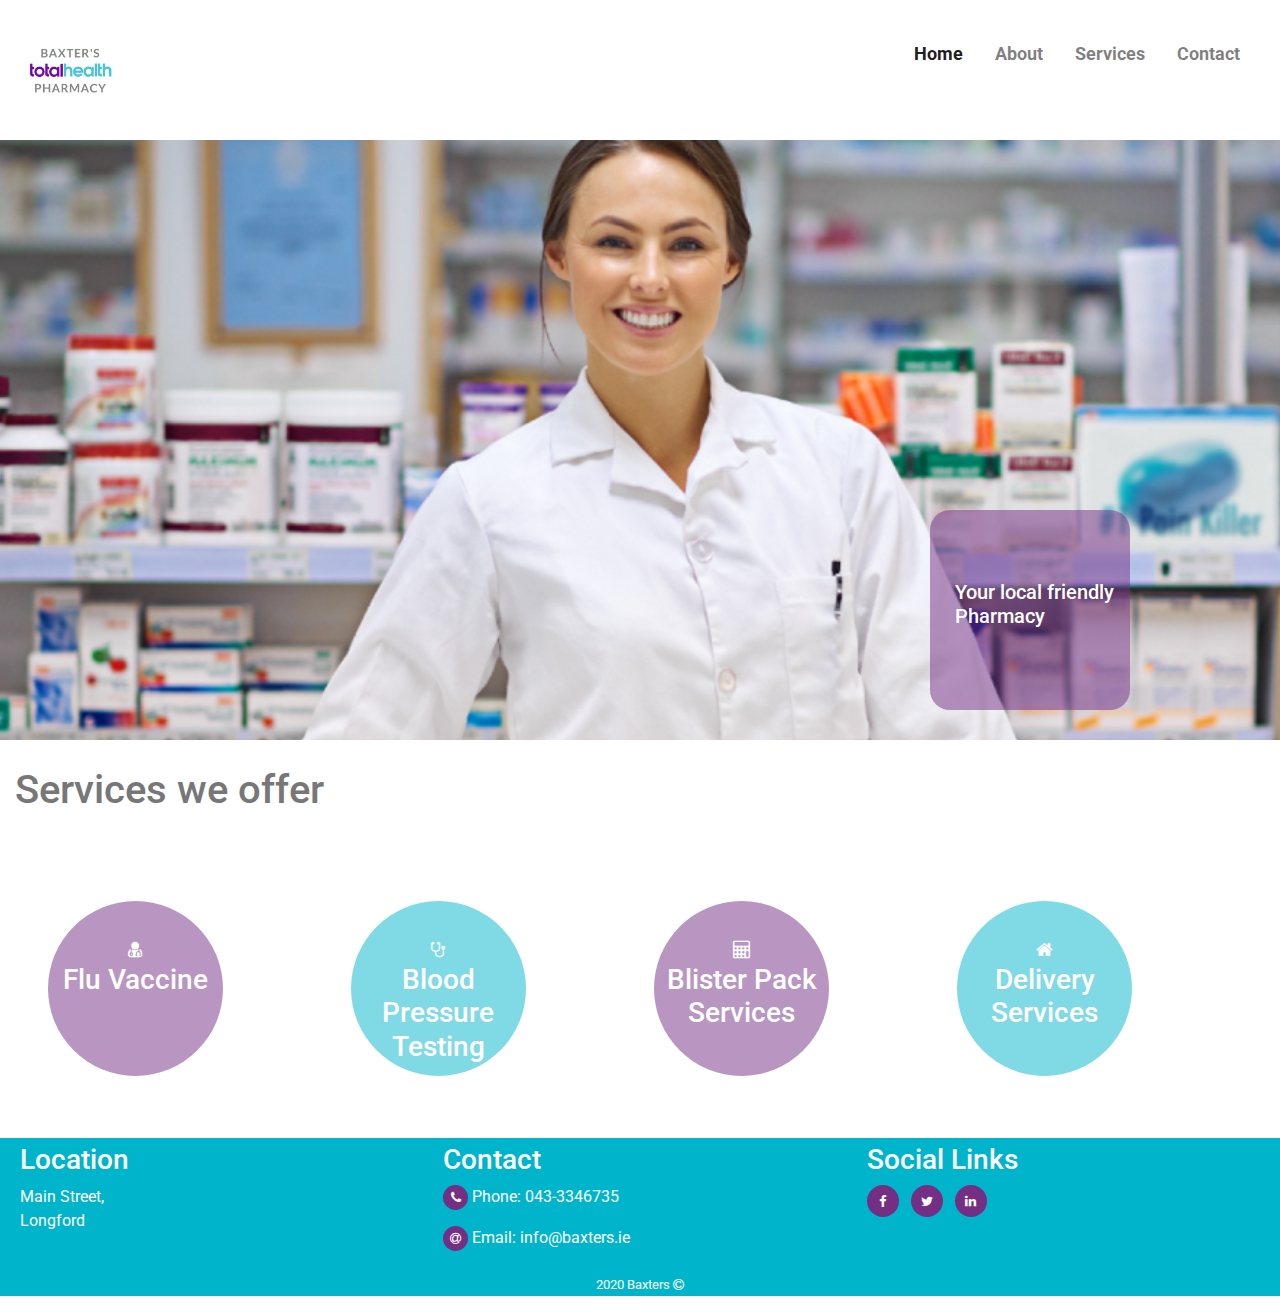
==== commit 3cbb02ef: "Fixing comment on hero image" ====
--- a/index.html
+++ b/index.html
@@ -19,12 +19,10 @@
   </head>
 
   <body>
-    <!--Logo and Navigation bar---------------------------------------------------------------------------->
+    <!--Logo and Navigation bar-->
     <header>
       <div class="header">
-        <div id="logo">
-          <a href="index.html"></a>
-        </div>
+        <div id="logo"></div>
         <nav class="navbar navbar-expand-sm navbar-light bg-white">
           <button
             class="navbar-toggler ml-auto"
@@ -33,8 +31,7 @@
             data-target="#navbarNavDropdown"
             aria-controls="navbarNavDropdown"
             aria-expanded="false"
-            aria-label="Toggle navigation"
-          >
+            aria-label="Toggle navigation">
             <span class="navbar-toggler-icon"></span>
           </button>
           <div class="collapse navbar-collapse" id="navbarNavDropdown">
@@ -57,18 +54,19 @@
       </div>
     </header>
 
-    <!--Cover image------------------------------------------------------------------------------------------------------>
+    <!--Cover image-->
     <section id="cover-outer">
+    <!--Image taken from https://www.canva.com/media/MAEJI3EUe2U>-->
       <div id="cover-image" class="container-fluid"></div>
       <div id="cover-text">
         <h2>Your local friendly Pharmacy</h2>
       </div>
     </section>
 
-    <!--Services Section---------------------------------------------------------------------------------------->
+    <!--Services Section-->
     <div id="homepage-services" class="row">
       <div class="col-12">
-        <h2 class="mt-3">Services we offer</h2>
+        <h1 class="mt-3">Services we offer</h1>
       </div>
     </div>
 
@@ -78,8 +76,7 @@
           <div id="flu" class="home-services-content">
             <a href="services.html"
               ><i class="fa fa-user-md" aria-hidden="true"></i><br />
-              <span> Flu Vaccine</span></a
-            >
+              <h3> Flu Vaccine</h3></a>
           </div>
         </div>
 
@@ -87,8 +84,7 @@
           <div id="blood-pressure" class="home-services-content">
             <a href="services.html"
               ><i class="fa fa-stethoscope" aria-hidden="true"></i><br />
-              <span> Blood Pressure Testing</span></a
-            >
+              <h3> Blood Pressure Testing</h3></a>
           </div>
         </div>
 
@@ -96,8 +92,7 @@
           <div id="blister" class="home-services-content">
             <a href="services.html"
               ><i class="fa fa-calculator" aria-hidden="true"></i><br />
-              <span> Blister Pack Services</span></a
-            >
+              <h3> Blister Pack Services</h3></a>
           </div>
         </div>
 
@@ -105,25 +100,24 @@
           <div id="delivery" class="home-services-content">
             <a href="services.html"
               ><i class="fa fa-home" aria-hidden="true"></i><br />
-              <span> Delivery Services</span></a
-            >
+              <h3> Delivery Services</h3></a>
           </div>
         </div>
       </div>
     </section>
 
-    <!--Footer--------------------------------------------------------------->
+    <!--Footer-->
     <footer class="container-fluid">
       <div id="footer-details" class="row">
         <div class="col-sm-4">
-          <h5>Location</h5>
+          <h3>Location</h3>
           <p>
             Main Street, <br />
             Longford
           </p>
         </div>
         <div class="col-sm-4 footer-icons">
-          <h5>Contact</h5>
+          <h3>Contact</h3>
           <p><i class="fa fa-phone"></i> Phone: 043-3346735</p>
           <p class="email-address">
             <i class="fa fa-at"></i
@@ -131,27 +125,24 @@
           </p>
         </div>
         <div class="col-sm-4">
-          <h5>Social Links</h5>
+          <h3>Social Links</h3>
           <ul class="list-inline social-links">
             <li class="list-inline-item">
               <a
                 href="https://www.facebook.com/baxters.longford/"
                 target="_blank"
                 ><i class="fa fa-facebook" aria-hidden="true"></i>
-                <span class="sr-only">Facebook</span></a
-              >
+                <span class="sr-only">Facebook</span></a>
             </li>
             <li class="list-inline-item">
               <a href="https://www.twitter.com/" target="_blank"
                 ><i class="fa fa-twitter" aria-hidden="true"></i>
-                <span class="sr-only">Twitter</span></a
-              >
+                <span class="sr-only">Twitter</span></a>
             </li>
             <li class="list-inline-item">
               <a href="https://www.linkedin.com/" target="_blank"
                 ><i class="fa fa-linkedin" aria-hidden="true"></i>
-                <span class="sr-only">LinkedIn</span></a
-              >
+                <span class="sr-only">LinkedIn</span></a>
             </li>
           </ul>
         </div>
--- a/assets/css/style.css
+++ b/assets/css/style.css
@@ -95,9 +95,7 @@
   width: 200px;
   padding-top: 70px;
   padding-left: 25px;
-
   background-color: rgba(116, 46, 131, 0.5);
-
   bottom: 30px;
   right: 150px;
   position: absolute;
